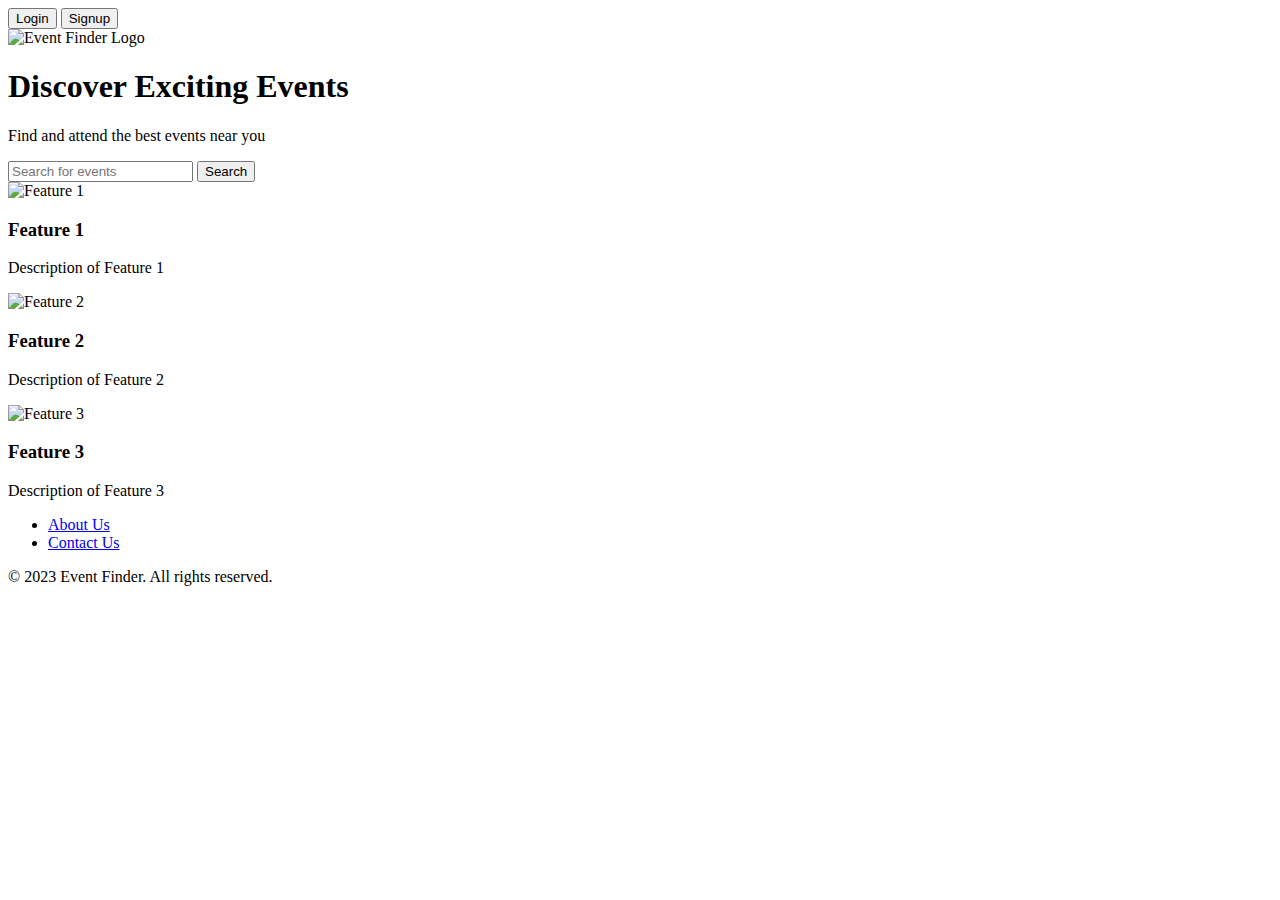
==== Index.html @ de1e44e8 "project" ====
<!DOCTYPE html>
<html lang="en">
<head>
    <meta charset="UTF-8">
    <meta name="viewport" content="width=device-width, initial-scale=1.0">
    <title>Event Finder</title>
    <link rel="stylesheet" href="Style.css">
</head>
<body>
    <header>
        <nav>
            <div class="Top-Right-Bars">
                <button>Login</button>
                <button>Signup</button>
            </div>
        </nav>
        <img class="logo" src="logo.png" alt="Event Finder Logo">
    </header>
    
    <main>
        <section class="hero">
            <h1>Discover Exciting Events</h1>
            <p>Find and attend the best events near you</p>
            <div class="search-container">
                <input type="text" placeholder="Search for events">
                <button type="submit">Search</button>
            </div>
        </section>
        
        <section class="features">
            <div class="feature">
                <img src="feature1.png" alt="Feature 1">
                <h3>Feature 1</h3>
                <p>Description of Feature 1</p>
            </div>
            <div class="feature">
                <img src="feature2.png" alt="Feature 2">
                <h3>Feature 2</h3>
                <p>Description of Feature 2</p>
            </div>
            <div class="feature">
                <img src="feature3.png" alt="Feature 3">
                <h3>Feature 3</h3>
                <p>Description of Feature 3</p>
            </div>
        </section>
    </main>
    
    <footer>
        <nav>
            <ul>
                <li><a href="#">About Us</a></li>
                <li><a href="#">Contact Us</a></li>
            </ul>
        </nav>
        <p>&copy; 2023 Event Finder. All rights reserved.</p>
    </footer>
</body>
</html>
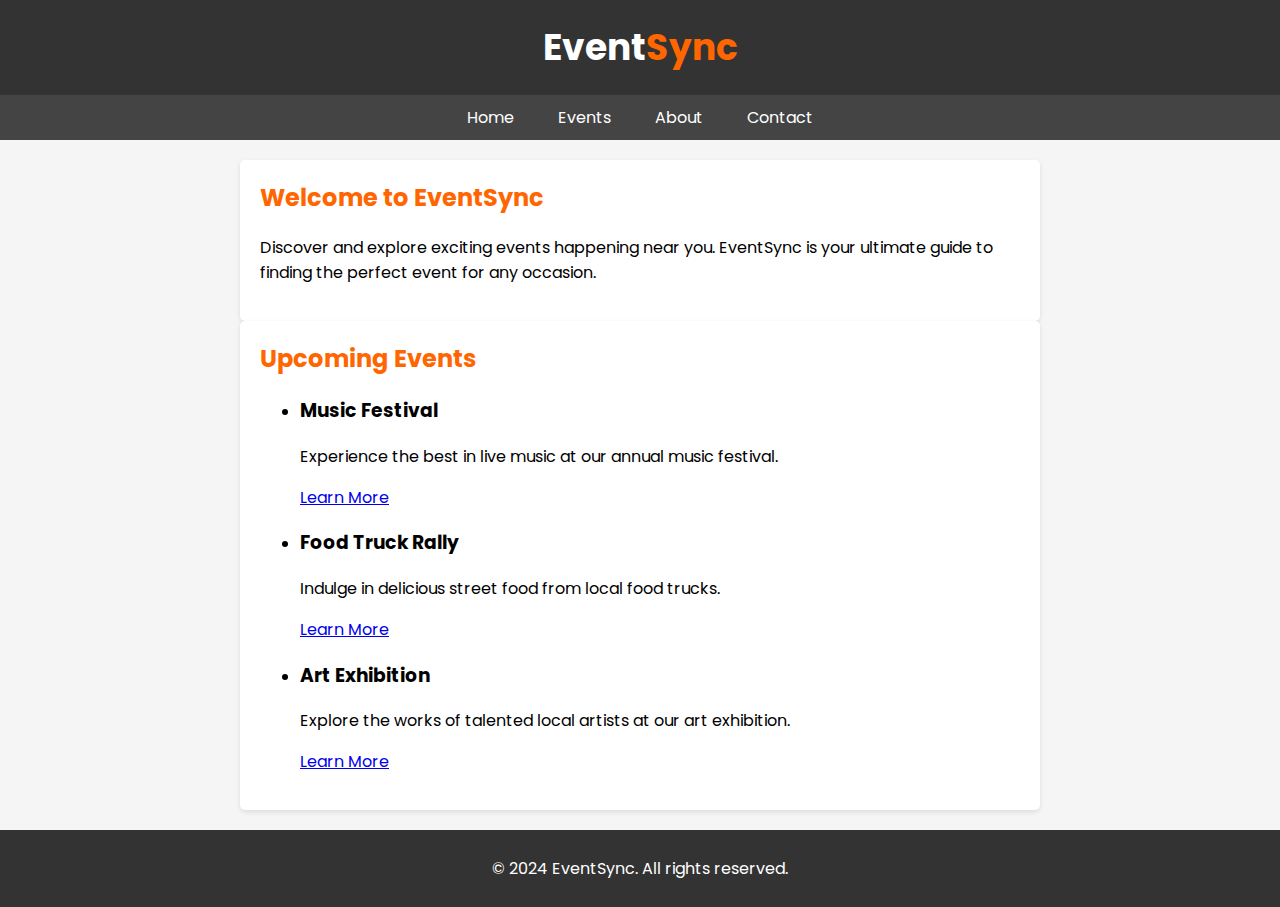
==== commit 1e2f89a5: "project" ====
--- a/Index.html
+++ b/Index.html
@@ -3,57 +3,124 @@
 <head>
     <meta charset="UTF-8">
     <meta name="viewport" content="width=device-width, initial-scale=1.0">
-    <title>Event Finder</title>
-    <link rel="stylesheet" href="Style.css">
+    <title>EventSync - Find Your Next Adventure</title>
+    <link rel="stylesheet" href="https://cdnjs.cloudflare.com/ajax/libs/animate.css/4.1.1/animate.min.css" />
+    <style>
+        @import url('https://fonts.googleapis.com/css2?family=Poppins:wght@400;700&display=swap');
+
+        body {
+            font-family: 'Poppins', sans-serif;
+            margin: 0;
+            padding: 0;
+            background-color: #f5f5f5;
+        }
+
+        header {
+            background-color: #333;
+            color: #fff;
+            padding: 20px;
+            text-align: center;
+            animation: fadeInDown 1s;
+        }
+
+        header h1 {
+            font-size: 36px;
+            margin: 0;
+        }
+
+        header h1 span {
+            color: #ff6600;
+            font-weight: bold;
+            animation: pulse 2s infinite;
+        }
+
+        nav {
+            background-color: #444;
+            color: #fff;
+            padding: 10px;
+            text-align: center;
+        }
+
+        nav a {
+            color: #fff;
+            text-decoration: none;
+            margin: 0 10px;
+            padding: 5px 10px;
+            border-radius: 5px;
+            transition: background-color 0.3s ease;
+        }
+
+        nav a:hover {
+            background-color: #ff6600;
+        }
+
+        main {
+            max-width: 800px;
+            margin: 0 auto;
+            padding: 20px;
+        }
+
+        section {
+            background-color: #fff;
+            padding: 20px;
+            border-radius: 5px;
+            box-shadow: 0 2px 5px rgba(0, 0, 0, 0.1);
+            animation: fadeInUp 1s;
+        }
+
+        section h2 {
+            color: #ff6600;
+            font-size: 24px;
+            margin-top: 0;
+        }
+
+        footer {
+            background-color: #333;
+            color: #fff;
+            padding: 10px;
+            text-align: center;
+            animation: fadeInUp 1s;
+        }
+    </style>
 </head>
 <body>
-    <header>
-        <nav>
-            <div class="Top-Right-Bars">
-                <button>Login</button>
-                <button>Signup</button>
-            </div>
-        </nav>
-        <img class="logo" src="logo.png" alt="Event Finder Logo">
+    <header class="animate__animated animate__fadeInDown">
+        <h1>Event<span>Sync</span></h1>
     </header>
-    
+    <nav>
+        <a href="#" class="animate__animated animate__pulse animate__infinite">Home</a>
+        <a href="#" class="animate__animated animate__pulse animate__infinite">Events</a>
+        <a href="#" class="animate__animated animate__pulse animate__infinite">About</a>
+        <a href="#" class="animate__animated animate__pulse animate__infinite">Contact</a>
+    </nav>
     <main>
-        <section class="hero">
-            <h1>Discover Exciting Events</h1>
-            <p>Find and attend the best events near you</p>
-            <div class="search-container">
-                <input type="text" placeholder="Search for events">
-                <button type="submit">Search</button>
-            </div>
+        <section class="animate__animated animate__fadeInUp">
+            <h2>Welcome to EventSync</h2>
+            <p>Discover and explore exciting events happening near you. EventSync is your ultimate guide to finding the perfect event for any occasion.</p>
         </section>
-        
-        <section class="features">
-            <div class="feature">
-                <img src="feature1.png" alt="Feature 1">
-                <h3>Feature 1</h3>
-                <p>Description of Feature 1</p>
-            </div>
-            <div class="feature">
-                <img src="feature2.png" alt="Feature 2">
-                <h3>Feature 2</h3>
-                <p>Description of Feature 2</p>
-            </div>
-            <div class="feature">
-                <img src="feature3.png" alt="Feature 3">
-                <h3>Feature 3</h3>
-                <p>Description of Feature 3</p>
-            </div>
+        <section class="animate__animated animate__fadeInUp">
+            <h2>Upcoming Events</h2>
+            <ul>
+                <li>
+                    <h3>Music Festival</h3>
+                    <p>Experience the best in live music at our annual music festival.</p>
+                    <a href="#" class="animate__animated animate__pulse animate__infinite">Learn More</a>
+                </li>
+                <li>
+                    <h3>Food Truck Rally</h3>
+                    <p>Indulge in delicious street food from local food trucks.</p>
+                    <a href="#" class="animate__animated animate__pulse animate__infinite">Learn More</a>
+                </li>
+                <li>
+                    <h3>Art Exhibition</h3>
+                    <p>Explore the works of talented local artists at our art exhibition.</p>
+                    <a href="#" class="animate__animated animate__pulse animate__infinite">Learn More</a>
+                </li>
+            </ul>
         </section>
     </main>
-    
-    <footer>
-        <nav>
-            <ul>
-                <li><a href="#">About Us</a></li>
-                <li><a href="#">Contact Us</a></li>
-            </ul>
-        </nav>
-        <p>&copy; 2023 Event Finder. All rights reserved.</p>
+    <footer class="animate__animated animate__fadeInUp">
+        <p>&copy; 2024 EventSync. All rights reserved.</p>
     </footer>
 </body>
 </html>